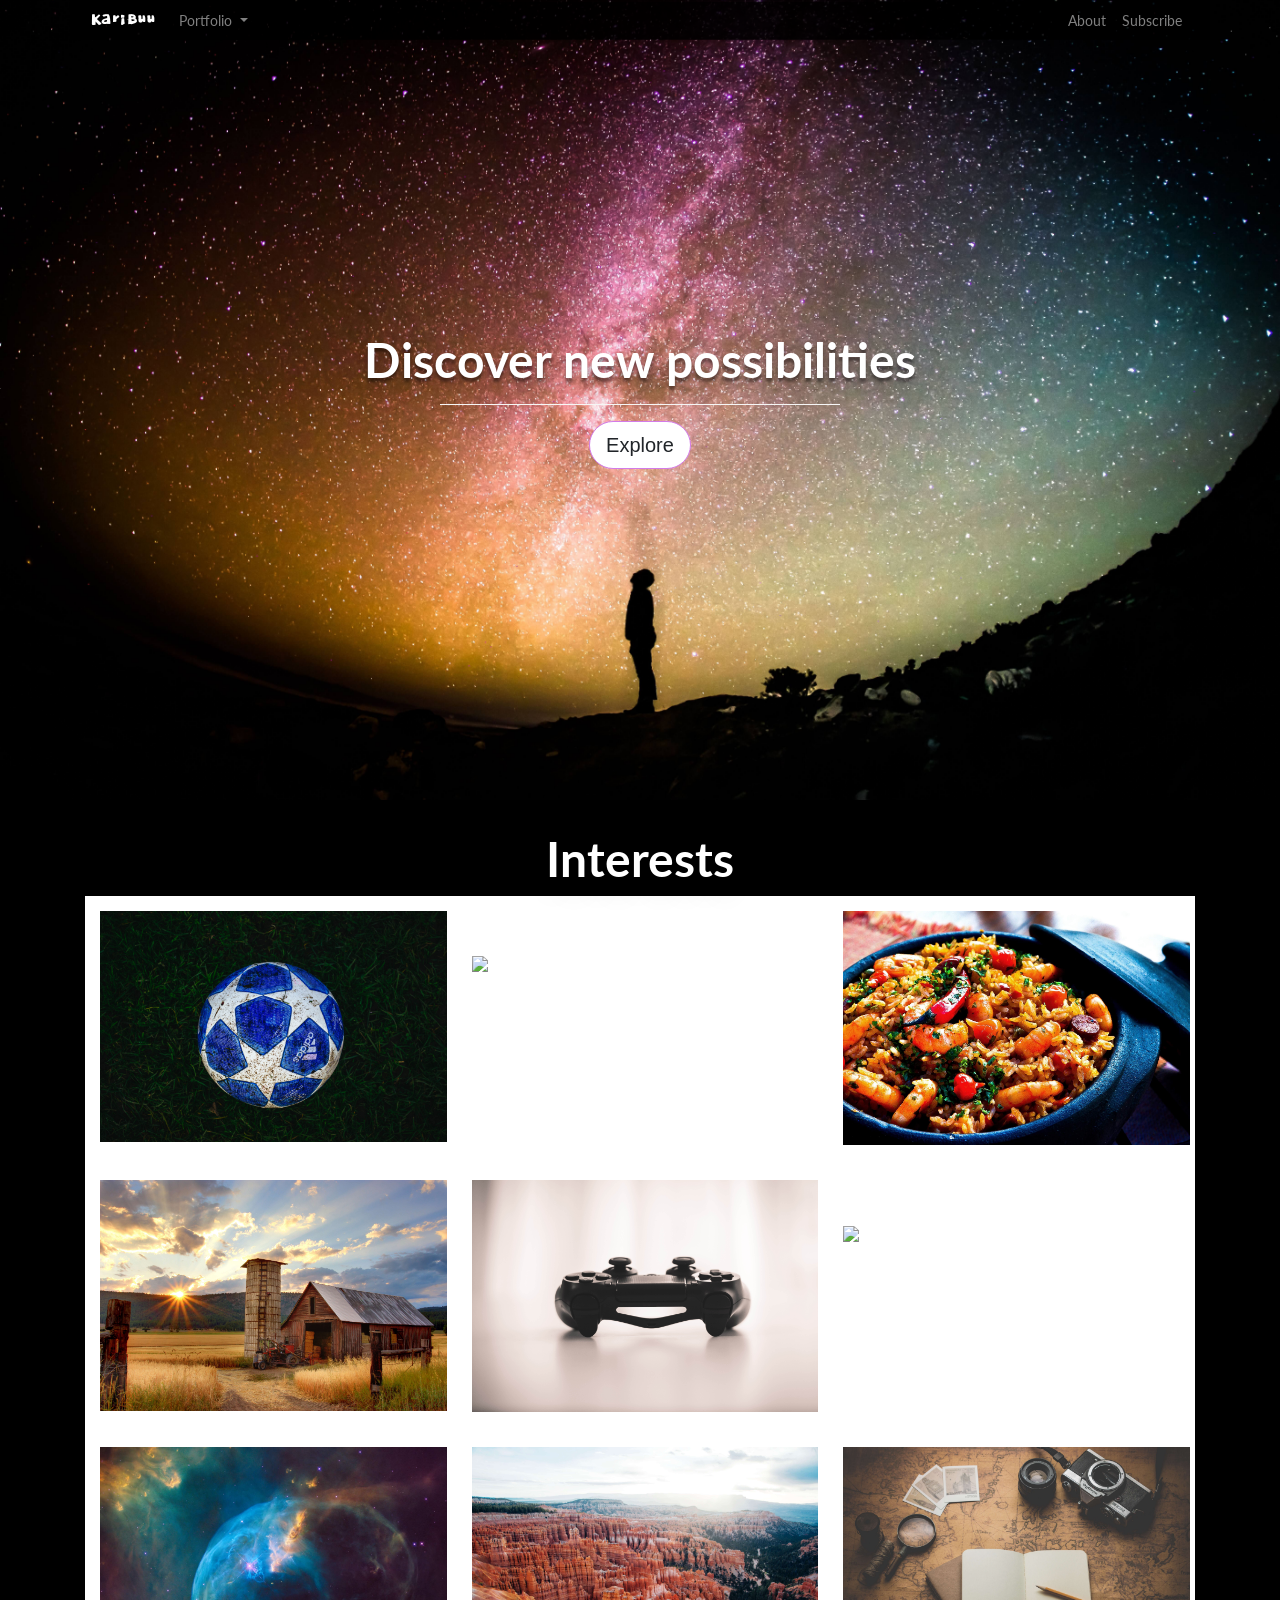
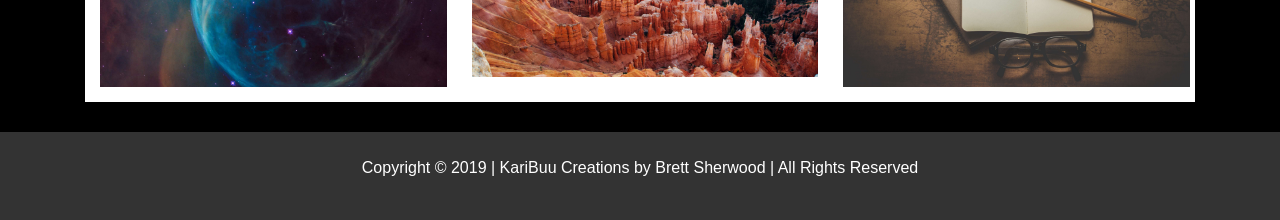
==== index.html @ d8464148 "Updated portfolio" ====
<!DOCTYPE html>
<html lang="en">
  <head>
    <title>Start Up</title>
    <link
      rel="stylesheet"
      href="https://stackpath.bootstrapcdn.com/bootstrap/4.3.1/css/bootstrap.min.css"
      integrity="sha384-ggOyR0iXCbMQv3Xipma34MD+dH/1fQ784/j6cY/iJTQUOhcWr7x9JvoRxT2MZw1T"
      crossorigin="anonymous"
    />
    <link rel="stylesheet" href="style.css" />

    <link
      href="https://fonts.googleapis.com/css?family=Dokdo|Lato:400,700"
      rel="stylesheet"
    />
  </head>
  <body>
    <header>
      <nav class="container navbar navbar-dark navbar-expand-lg fixed-top">
        <a class="navbar-brand" id="logo" href="#">KariBuu</a>

        <button
          class="navbar-toggler"
          type="button"
          data-toggle="collapse"
          data-target="#navbarSupportedContent"
        >
          <span class="navbar-toggler-icon"></span>
        </button>
        <div class="collapse navbar-collapse" id="navbarSupportedContent">
          <ul class="navbar-nav mr-auto">
            <li class="nav-item dropdown">
              <a
                class="nav-link dropdown-toggle"
                href="#"
                id="navbarDropdown"
                role="button"
                data-toggle="dropdown"
                aria-haspopup="true"
                aria-expanded="false"
              >
                Portfolio
              </a>
              <div class="dropdown-menu" aria-labelledby="navbarDropdown">
                <a class="dropdown-item" href="https://bsherwood9.github.io/colorGame/">The Great RGB Color Game</a>
                <a class="dropdown-item" href="https://bsherwood9.github.io/gradientproject.github.io/">Gradient Background Generator</a>
              </div>
            </li>
          </ul>
          <ul class="navbar-nav ml-auto">
            <li class="nav-item">
              <a class="nav-link" href="#about">About</a>
            </li>
            <li class="nav-item">
              <a class="nav-link" href="#signup">Subscribe</a>
            </li>
          </ul>
        </div>
      </nav>

      <section class="flex-container">
        <div>
          <h1>Discover new possibilities</h1>
          <hr />
        </div>

        <!-- Begin Mailchimp Signup Form -->
        <link
          href="//cdn-images.mailchimp.com/embedcode/slim-10_7.css"
          rel="stylesheet"
          type="text/css"
        />
        <style type="text/css">
          #mc_embed_signup {
            clear: left;
            font: 14px Helvetica, Arial, sans-serif;
          }
          /* Add your own Mailchimp form style overrides in your site stylesheet or in this style block.
            We recommend moving this block and the preceding CSS link to the HEAD of your HTML file. */
        </style>
        <div id="mc_embed_signup">
          <form
            action="https://gmail.us20.list-manage.com/subscribe/post?u=f4e0e3865872d8366d876d1ed&amp;id=74107aacc6"
            method="post"
            id="mc-embedded-subscribe-form"
            name="mc-embedded-subscribe-form"
            class="validate"
            target="_blank"
            novalidate
          >
            <div id="mc_embed_signup_scroll">
              <!-- real people should not fill this in and expect good things - do not remove this or risk form bot signups-->
              <div
                style="position: absolute; left: -5000px;"
                aria-hidden="true"
              >
                <input
                  type="text"
                  name="b_f4e0e3865872d8366d876d1ed_74107aacc6"
                  tabindex="-1"
                  value=""
                />
              </div>
              <div class="clear">
                <input
                  type="submit"
                  id="button"
                  class="btn btn-light btn-lg"
                  value="Explore"
                  name="subscribe"
                  id="mc-embedded-subscribe"
                  class="button"
                />
              </div>
            </div>
          </form>
        </div>

        <!--End mc_embed_signup-->
      </section>
    </header>
    <div class="grad"></div>
    <div class="main">
      <!-- About section -->
      <!-- <div class="about-section">
        <img
          class="img-fluid img-hover"
          id="nightEarth"
          src="space.jpeg"
          alt="Earth at Night"
        />
      </div> -->
      <Section class="container">
          <h1>Interests</h1>
          <div class="zone blue grid-wrapper">
              <div class="box zone"><img src="./photos/soccer.jpg"></div>
              <div class="box zone"><img src="./photos/books.jpg"></div>
              <div class="box zone"><img src="./photos/food.jpg"></div>
              <div class="box zone"><img src="./photos/farm.jpg"></div>
              <div class="box zone"><img src="./photos/controller.jpg"></div>
              <div class="box zone"><img src="./photos/codingPic.jpg"></div>
              <div class="box zone"><img src="./photos/space.jpeg"></div>
              <div class="box zone"><img src="./photos/camping2.jpg"></div>
              <div class="box zone"><img src="./photos/travel.jpg"></div>
              
            </div>
        </Section>
    </div>
    <!-- footer -->
    <!-- Footer -->
    <footer id="main-footer" class="foot">
            <div class="container">
              <p class="text-center">
                Copyright &copy; 2019 | KariBuu Creations by Brett Sherwood | All Rights Reserved
              </p>
            </div>
          </footer>
    <script
      src="https://code.jquery.com/jquery-3.3.1.slim.min.js"
      integrity="sha384-q8i/X+965DzO0rT7abK41JStQIAqVgRVzpbzo5smXKp4YfRvH+8abtTE1Pi6jizo"
      crossorigin="anonymous"
    ></script>
    <script
      src="https://cdnjs.cloudflare.com/ajax/libs/popper.js/1.14.7/umd/popper.min.js"
      integrity="sha384-UO2eT0CpHqdSJQ6hJty5KVphtPhzWj9WO1clHTMGa3JDZwrnQq4sF86dIHNDz0W1"
      crossorigin="anonymous"
    ></script>
    <script
      src="https://stackpath.bootstrapcdn.com/bootstrap/4.3.1/js/bootstrap.min.js"
      integrity="sha384-JjSmVgyd0p3pXB1rRibZUAYoIIy6OrQ6VrjIEaFf/nJGzIxFDsf4x0xIM+B07jRM"
      crossorigin="anonymous"
    ></script>
  </body>
</html>
---- style.css ----
body, html {
    width: 100%;
    height: 100%;
    
}

header {
    margin: 0;
    height: auto;
    background-image: url("./photos/galaxy.jpg");
    position: relative;
    background-size: cover;
    background-repeat: no-repeat;
    background-position: center;
}
h1 {
    color: white;
    font-family: 'Lato';
    font-weight: 700;
    font-size: 3em;
    text-align: center;
    text-shadow: 0px 4px 3px rgba(0, 0, 0, 0.4),
                    0px 8px 13px rgba(0, 0, 0, 0.1),
                    0px 18px 23px rgba(0, 0, 0, 0.1);
    /* background: -webkit-linear-gradient(rgba(255, 255, 255, 0.9), rgba(255, 255, 255, 0));
    -webkit-text-fill-color: transparent;
    -webkit-background-clip: text; */
 } 
 .text-center {
    text-align: center;
  }
.navbar{
    background:  rgba(0, 0, 0, 0.6);
    height: 40px;
    font-size: 14px;
    font-family: 'lato';
    display: flex;
    padding: 0 20px;
}
.dropdown-menu{
    background:  rgba(0, 0, 0, 0.6);
}
.dropdown-item:hover{
    background: rgba(255, 255, 255, 0.15);
    color: white
}
.dropdown-item{
    color: rgba(255,255,255,.5);
    font-size: 14px;
}
#navbarSupportedContent{
    background: rgba(0, 0, 0, 0.6);
}
.nav-link:hover{
    background: rgba(255, 255, 255, 0.15);
    color: white;
}
#logo{
    font-family: 'Dokdo', cursive;
    font-weight: 800;
    color: white;
}
#contact{
    padding-top: 10px;
}
.flex-container{
    height: 800px;
    display: flex;
    flex-direction: column;
    align-items: center;
    justify-content: center;
}
hr {
    width: 400px;
    border-top: 1px solid #f8f8f8;
    border-bottom: rgba(0, 0, 0, 0.2);
}

#button {
    display: flex;
    flex-direction: column;
    justify-content: flex-end;
    flex-wrap: wrap;
}
.img-hover {
    transition: all 1s;
}

.img-hover:hover{
    transform: scale(1.1);
}

.about-section {
    height: 600px;
    align-items: center;
    justify-content: center; 
    display: flex;
    padding: 70px 0;
    position: relative;
    background: white;
}
 #nightEarth {
     width: auto;
    height: 30rem;
 }
 /* .grad {
     height: 40px; 
    background: -webkit-linear-gradient(top, #000000 , #434343, #A6A6A6, #E5E5E5,#ffffff);

 } */

 .btn-light {
     border-color: #D37BE8;
     background-color: white;
 }
 .btn-light:hover {
     border-color: white;
     background-color: white;
    border-width: 5px;
    cursor: pointer;
 }
 .btn {
    border-radius: 300px;
 }

 .zone {
    cursor:pointer;
    color:#FFF;
    font-size:2em;
    transition: all 0.3s linear;
}

.zone:hover {
    -webkit-box-shadow:rgba(0,0,0,0.8) 0px 5px 15px, inset rgba(0,0,0,0.15) 0px -10px 20px;
    -moz-box-shadow:rgba(0,0,0,0.8) 0px 5px 15px, inset rgba(0,0,0,0.15) 0px -10px 20px;
    -o-box-shadow:rgba(0,0,0,0.8) 0px 5px 15px, inset rgba(0,0,0,0.15) 0px -10px 20px;
    box-shadow:rgba(0,0,0,0.8) 0px 5px 15px, inset rgba(0,0,0,0.15) 0px -10px 20px;
}

.box > img {
    width: 100%;
    max-height: 240px;
    object-fit: cover;
}

.box {
    width: 100%;
     height: 100%;
    padding: 10px;
    margin: 5px;
}

.box:hover {
    -webkit-box-shadow: rotate(-7deg);
    -moz-box-shadow:rotate(-7deg);
    -o-box-shadow:rotate(-7deg);
    transform: rotate(-7deg);
}
.grid-wrapper {
    background: white;
    display: grid;
    grid-gap: 5px;
    grid-template-columns: repeat(auto-fill, minmax(350px, 1fr))
}
.main {
    background: black;
    padding-top: 30px;
    padding-bottom: 30px;
}

.foot{
    padding: 1.5rem;
    background: #333;
    color: #fff;
}
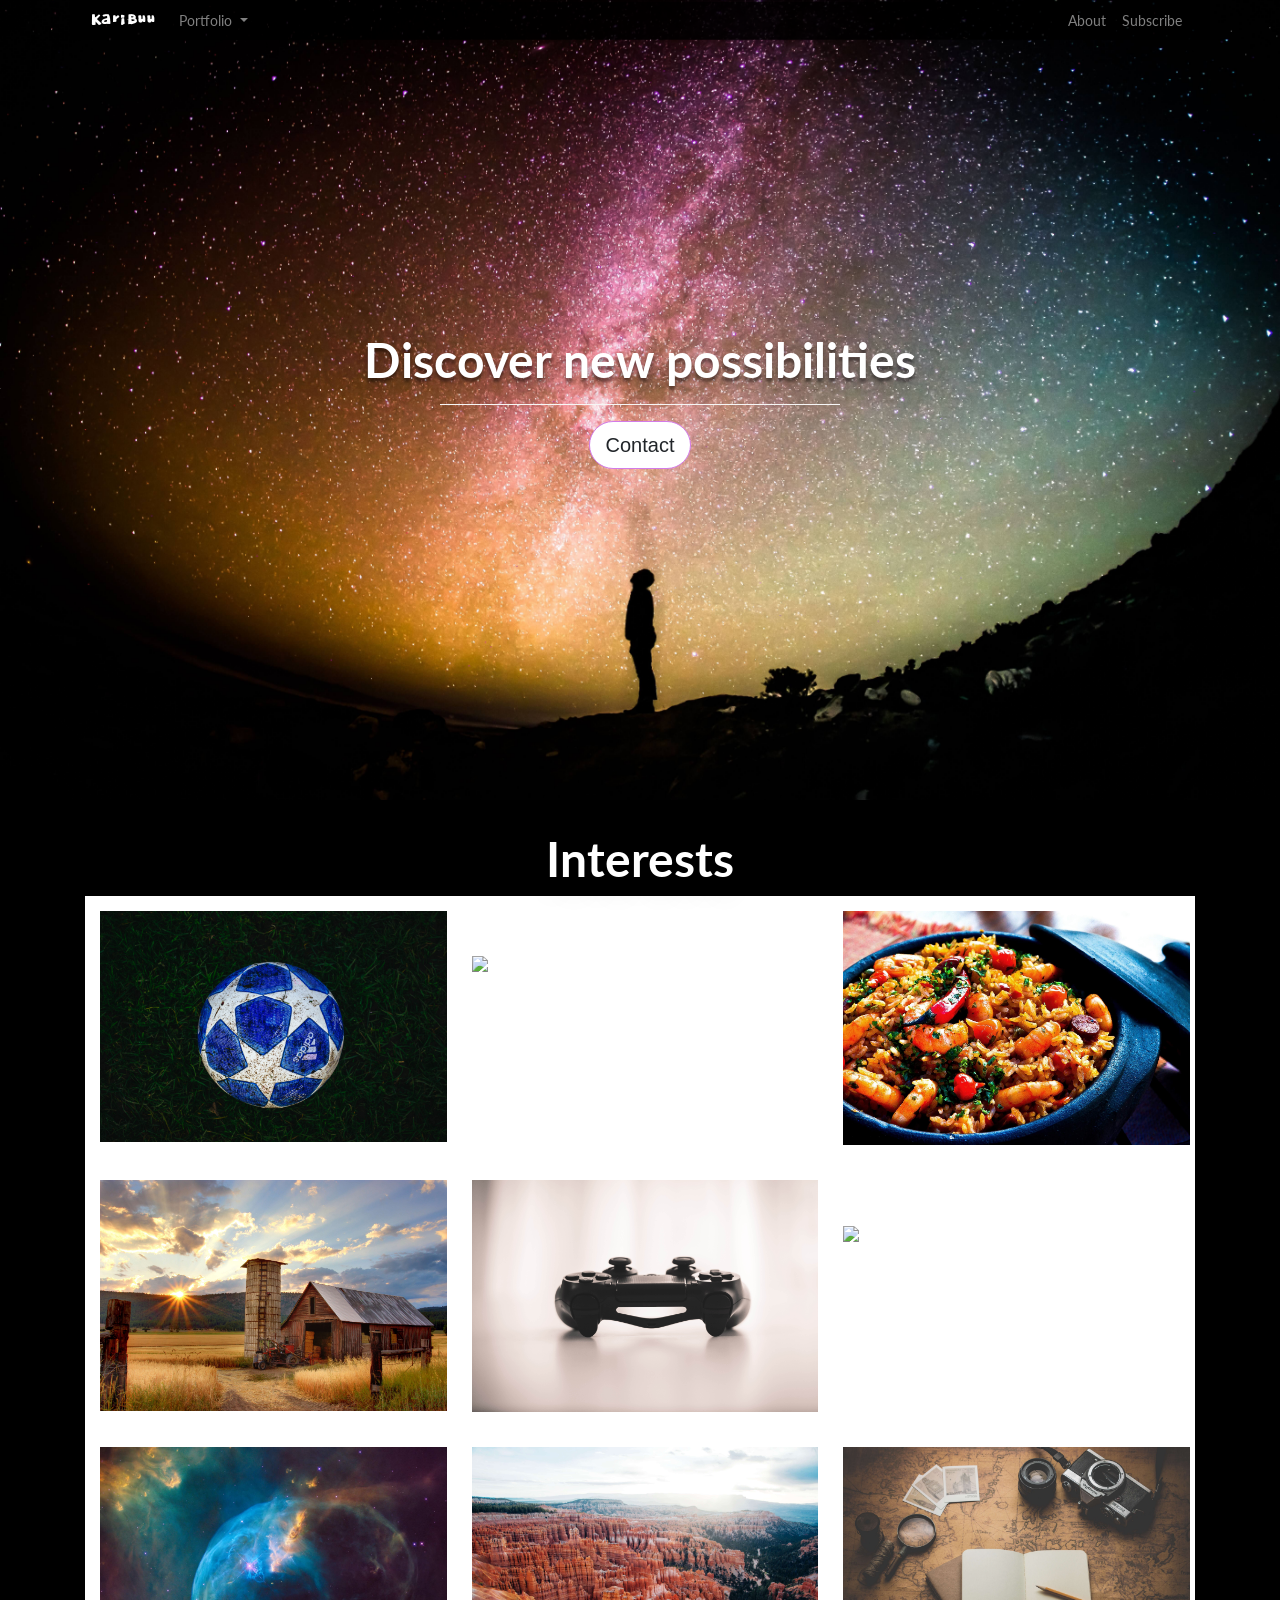
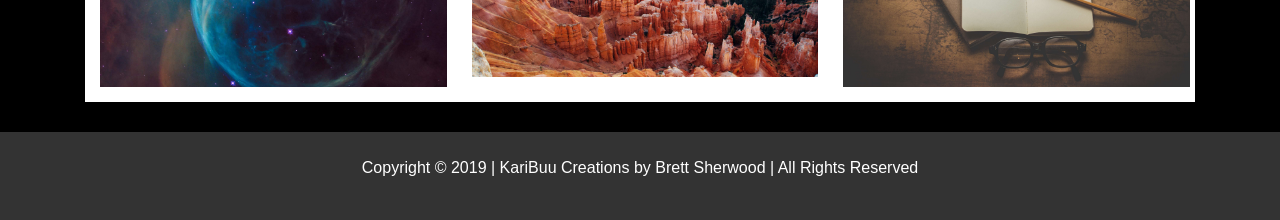
==== commit d0356a68: "Changed explore button to contact" ====
--- a/index.html
+++ b/index.html
@@ -107,7 +107,7 @@
                   type="submit"
                   id="button"
                   class="btn btn-light btn-lg"
-                  value="Explore"
+                  value="Contact"
                   name="subscribe"
                   id="mc-embedded-subscribe"
                   class="button"
--- a/style.css
+++ b/style.css
@@ -151,10 +151,10 @@
 }
 
 .box:hover {
-    -webkit-box-shadow: rotate(-7deg);
-    -moz-box-shadow:rotate(-7deg);
-    -o-box-shadow:rotate(-7deg);
-    transform: rotate(-7deg);
+    -webkit-box-shadow: rotate(-4deg);
+    -moz-box-shadow:rotate(-4deg);
+    -o-box-shadow:rotate(-4deg);
+    transform: rotate(-4deg);
 }
 .grid-wrapper {
     background: white;
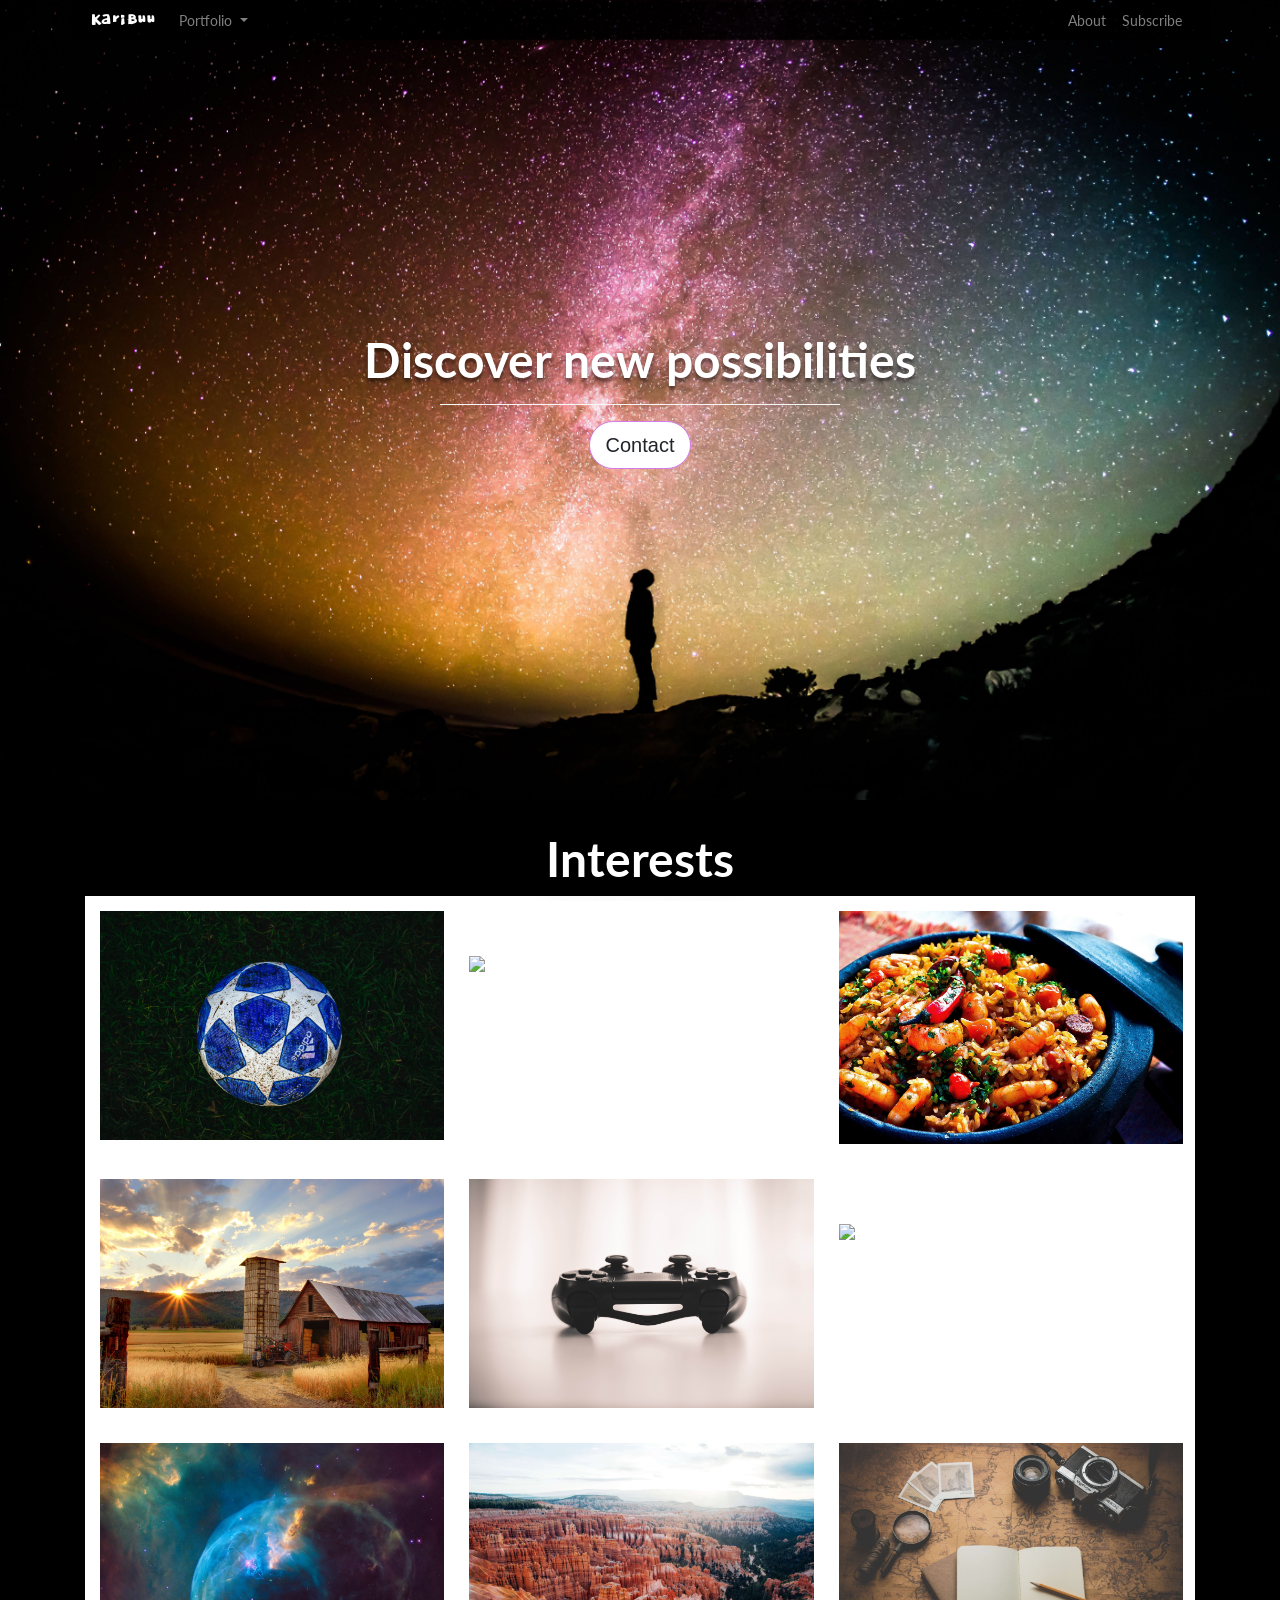
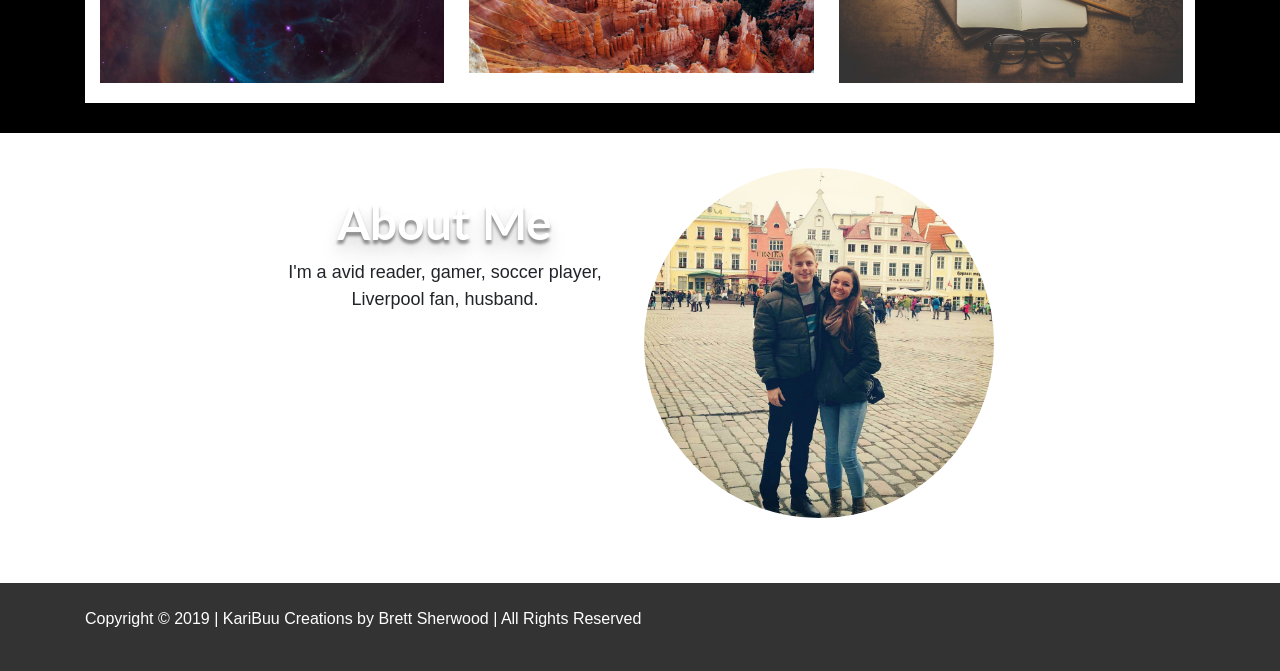
==== commit 55846591: "adding to the about section, scrolling behavior" ====
--- a/index.html
+++ b/index.html
@@ -17,6 +17,7 @@
   </head>
   <body>
     <header>
+      <!-- nav bar -->
       <nav class="container navbar navbar-dark navbar-expand-lg fixed-top">
         <a class="navbar-brand" id="logo" href="#">KariBuu</a>
 
@@ -43,14 +44,24 @@
                 Portfolio
               </a>
               <div class="dropdown-menu" aria-labelledby="navbarDropdown">
-                <a class="dropdown-item" href="https://bsherwood9.github.io/colorGame/">The Great RGB Color Game</a>
-                <a class="dropdown-item" href="https://bsherwood9.github.io/gradientproject.github.io/">Gradient Background Generator</a>
+                <a
+                  onclick="openInNewTab('https://bsherwood9.github.io/colorGame/')"
+                  class="dropdown-item"
+                  href="#"
+                  >The Great RGB Color Game</a
+                >
+                <a
+                  onclick="openInNewTab('https://bsherwood9.github.io/gradientproject.github.io/')"
+                  class="dropdown-item"
+                  href="#"
+                  >Gradient Background Generator</a
+                >
               </div>
             </li>
           </ul>
           <ul class="navbar-nav ml-auto">
             <li class="nav-item">
-              <a class="nav-link" href="#about">About</a>
+              <a class="nav-link" href="#AboutMe">About</a>
             </li>
             <li class="nav-item">
               <a class="nav-link" href="#signup">Subscribe</a>
@@ -120,42 +131,55 @@
         <!--End mc_embed_signup-->
       </section>
     </header>
-    <div class="grad"></div>
     <div class="main">
-      <!-- About section -->
-      <!-- <div class="about-section">
-        <img
-          class="img-fluid img-hover"
-          id="nightEarth"
-          src="space.jpeg"
-          alt="Earth at Night"
-        />
+  
+      <Section class="container">
+        <h1>Interests</h1>
+        <div class="zone blue grid-wrapper">
+          <div class="box zone rando"><img src="./photos/soccer.jpg" /></div>
+          <div class="box zone rando"><img src="./photos/books.jpg" /></div>
+          <div class="box zone rando"><img src="./photos/food.jpg" /></div>
+          <div class="box zone rando"><img src="./photos/farm.jpg" /></div>
+          <div class="box zone rando">
+            <img src="./photos/controller.jpg" />
+          </div>
+          <div class="box zone rando"><img src="./photos/codingPic.jpg" /></div>
+          <div class="box zone rando"><img src="./photos/space.jpeg" /></div>
+          <div class="box zone rando"><img src="./photos/camping2.jpg" /></div>
+          <div class="box zone rando"><img src="./photos/travel.jpg" /></div>
+        </div>
+      </Section>
+    </div>
+
+    <!-- <div id="gradient">
       </div> -->
-      <Section class="container">
-          <h1>Interests</h1>
-          <div class="zone blue grid-wrapper">
-              <div class="box zone"><img src="./photos/soccer.jpg"></div>
-              <div class="box zone"><img src="./photos/books.jpg"></div>
-              <div class="box zone"><img src="./photos/food.jpg"></div>
-              <div class="box zone"><img src="./photos/farm.jpg"></div>
-              <div class="box zone"><img src="./photos/controller.jpg"></div>
-              <div class="box zone"><img src="./photos/codingPic.jpg"></div>
-              <div class="box zone"><img src="./photos/space.jpeg"></div>
-              <div class="box zone"><img src="./photos/camping2.jpg"></div>
-              <div class="box zone"><img src="./photos/travel.jpg"></div>
-              
-            </div>
-        </Section>
-    </div>
-    <!-- footer -->
+    <!-- about me -->
+    <section class="flex-container stars"> 
+  
+    <div class="me-container">
+      <div id="AboutMe">
+        <div>
+          <h1>About Me</h1>
+          <p id="blurb">
+            I'm a avid reader, gamer, soccer player, Liverpool fan, husband.
+          </p>
+        </div>
+      </div>
+      <div>
+        <img id="traveler" src="./photos/travel.jpg_" alt="Traveling!" />
+      </div>
+      </div>
+    </section>
+
     <!-- Footer -->
     <footer id="main-footer" class="foot">
-            <div class="container">
-              <p class="text-center">
-                Copyright &copy; 2019 | KariBuu Creations by Brett Sherwood | All Rights Reserved
-              </p>
-            </div>
-          </footer>
+      <div class="container">
+        <p class="center">
+          Copyright &copy; 2019 | KariBuu Creations by Brett Sherwood | All
+          Rights Reserved
+        </p>
+      </div>
+    </footer>
     <script
       src="https://code.jquery.com/jquery-3.3.1.slim.min.js"
       integrity="sha384-q8i/X+965DzO0rT7abK41JStQIAqVgRVzpbzo5smXKp4YfRvH+8abtTE1Pi6jizo"
@@ -171,5 +195,6 @@
       integrity="sha384-JjSmVgyd0p3pXB1rRibZUAYoIIy6OrQ6VrjIEaFf/nJGzIxFDsf4x0xIM+B07jRM"
       crossorigin="anonymous"
     ></script>
+    <script type="text/javascript" src="index.js"></script>
   </body>
 </html>
--- a/style.css
+++ b/style.css
@@ -1,7 +1,7 @@
 body, html {
     width: 100%;
     height: 100%;
-    
+    scroll-behavior: smooth
 }
 
 header {
@@ -26,7 +26,7 @@
     -webkit-text-fill-color: transparent;
     -webkit-background-clip: text; */
  } 
- .text-center {
+ center {
     text-align: center;
   }
 .navbar{
@@ -103,9 +103,10 @@
      width: auto;
     height: 30rem;
  }
- /* .grad {
-     height: 40px; 
-    background: -webkit-linear-gradient(top, #000000 , #434343, #A6A6A6, #E5E5E5,#ffffff);
+ /* #gradient {
+     height: 50px; 
+    background: -webkit-linear-gradient(top,rgba(0,0,0),rgba(255,255,255,1));
+    z-index: 350;
 
  } */
 
@@ -148,19 +149,21 @@
      height: 100%;
     padding: 10px;
     margin: 5px;
-}
-
-.box:hover {
+    background-color: white;
+}
+
+/* .box:hover {
     -webkit-box-shadow: rotate(-4deg);
     -moz-box-shadow:rotate(-4deg);
     -o-box-shadow:rotate(-4deg);
     transform: rotate(-4deg);
-}
+} */
 .grid-wrapper {
     background: white;
     display: grid;
     grid-gap: 5px;
-    grid-template-columns: repeat(auto-fill, minmax(350px, 1fr))
+    grid-template-columns: repeat(auto-fill, minmax(350px, 1fr));
+    padding: 0 7px 5px 0;
 }
 .main {
     background: black;
@@ -172,4 +175,79 @@
     padding: 1.5rem;
     background: #333;
     color: #fff;
+}
+.rando:hover{
+    z-index: 0;
+}
+/* //Transforms */
+/* Random behavior for boxes */
+.rando1:hover {
+    -webkit-box-shadow: rotate(4deg);
+    -moz-box-shadow:rotate(4deg);
+    -o-box-shadow:rotate(4deg);
+    transform: rotate(4deg);
+}
+
+.rando2:hover {
+    -webkit-box-shadow: rotate(-6deg);
+    -moz-box-shadow:rotate(-6deg);
+    -o-box-shadow:rotate(-6deg);
+    transform: rotate(-6deg);
+}
+
+.rando3:hover {
+    -webkit-box-shadow: rotate(8deg);
+    -moz-box-shadow:rotate(8deg);
+    -o-box-shadow:rotate(8deg);
+    transform: rotate(8deg);
+}
+
+.rando4:hover {
+    -webkit-box-shadow: rotate(-10deg);
+    -moz-box-shadow:rotate(-10deg);
+    -o-box-shadow:rotate(-10deg);
+    transform: rotate(-10deg);
+}
+
+.me-container{
+    height: 30em;
+    width: 70%;
+    text-align: center;
+    display:flex;
+    justify-content: center;
+    align-items: center;
+}
+#traveler{
+    height: 350px;
+    width: auto;
+    border-radius: 50%;
+    padding: 0 20px 0 20px;
+}
+.column {
+    display: flex;
+    align-content: flex-start;
+}
+#blurb {
+    float: left;
+    font-size: 18px;
+}
+#AboutMe {
+    height: 300px;
+    width: 40%;
+    display: flex;
+    justify-content: flex-start;
+    flex-wrap: wrap;
+    align-content: flex-start;
+    flex-direction: column;
+}
+
+.stars {
+    height: auto;
+    background-image: url(./photos/stars.jpg);
+    background:linear-gradient(top,rgba(0,0,0,1),0%,rgba(255,255,255,1),90%);
+    margin-top: -30px;
+    position: relative;
+    background-size: cover;
+    background-repeat: no-repeat;
+    background-position: bottom;
 }
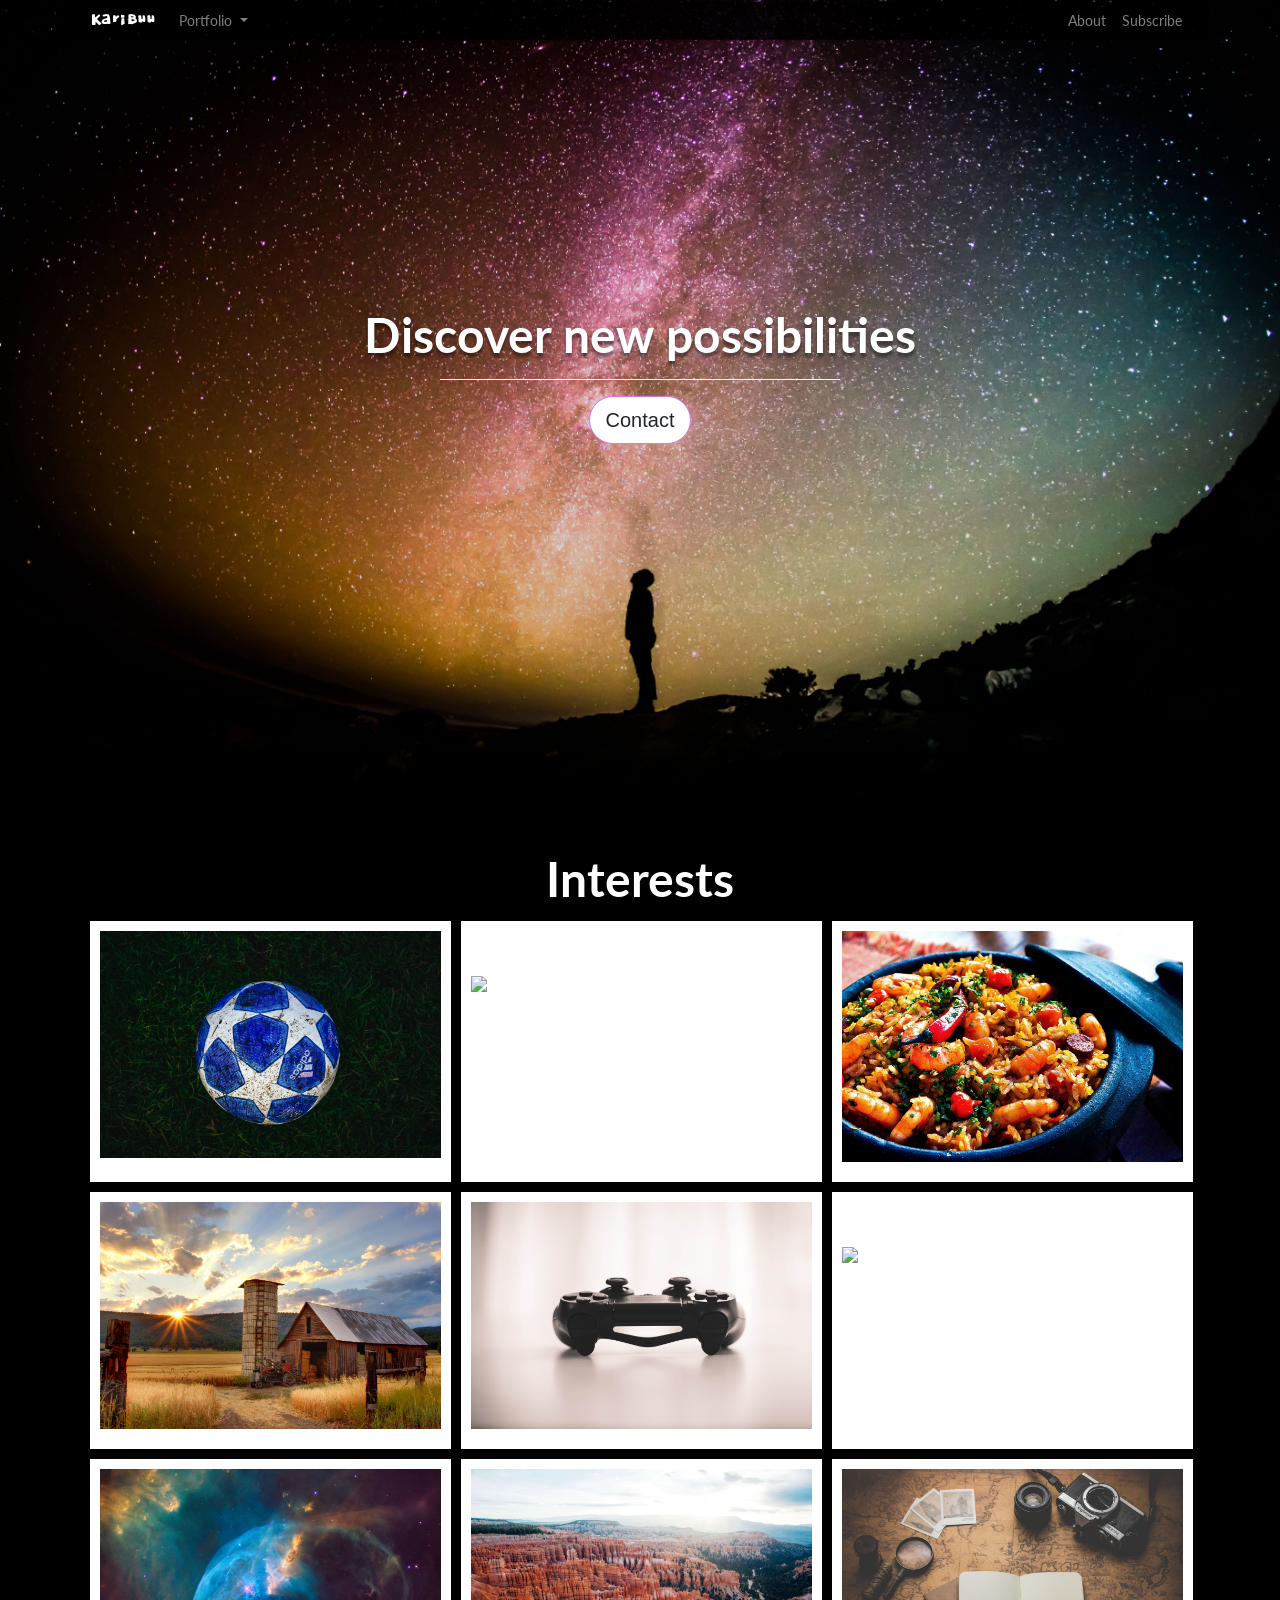
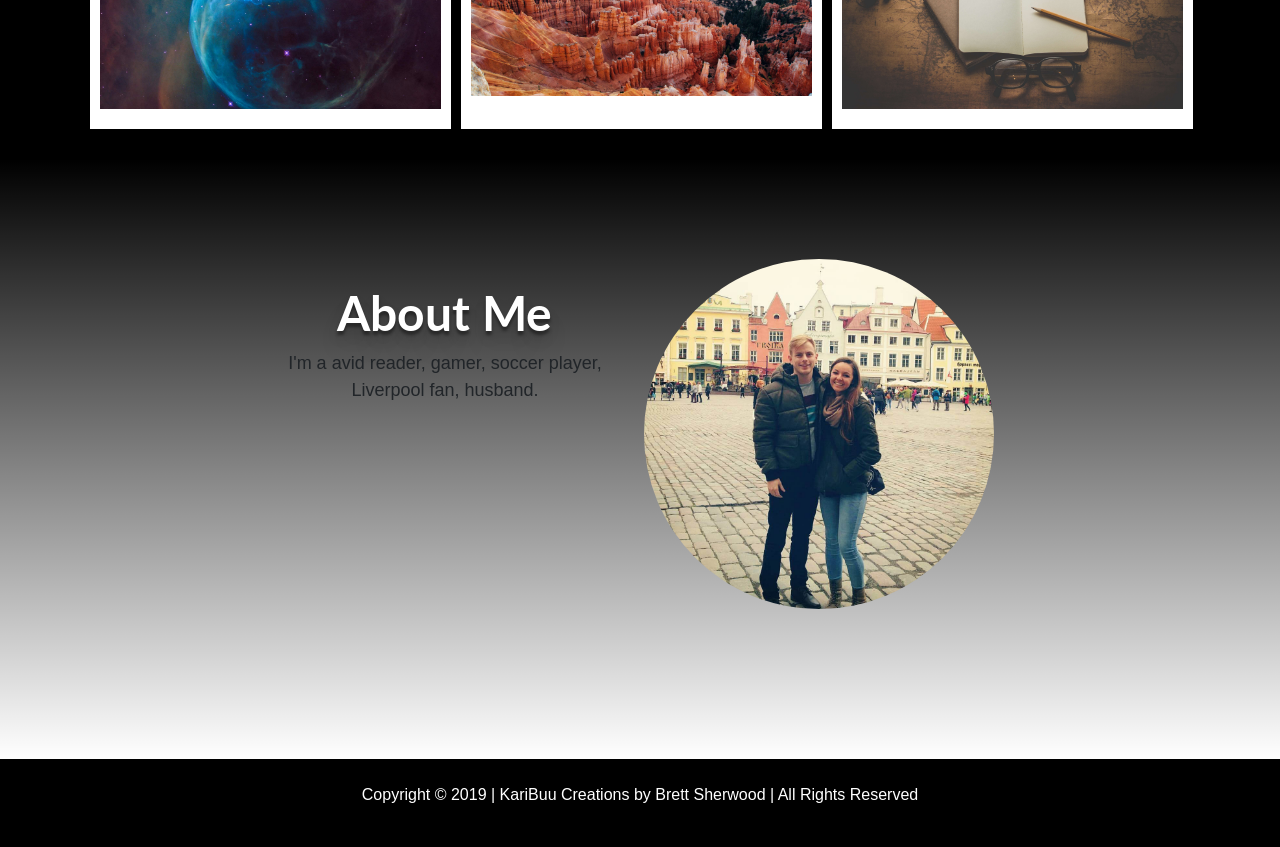
==== commit 8a28f707: "style changes" ====
--- a/index.html
+++ b/index.html
@@ -154,7 +154,7 @@
     <!-- <div id="gradient">
       </div> -->
     <!-- about me -->
-    <section class="flex-container stars"> 
+    <section class="flex-container grad stars"> 
   
     <div class="me-container">
       <div id="AboutMe">
--- a/style.css
+++ b/style.css
@@ -26,7 +26,7 @@
     -webkit-text-fill-color: transparent;
     -webkit-background-clip: text; */
  } 
- center {
+ .center {
     text-align: center;
   }
 .navbar{
@@ -66,9 +66,11 @@
 .flex-container{
     height: 800px;
     display: flex;
+    padding-bottom: 50px;
     flex-direction: column;
     align-items: center;
     justify-content: center;
+    background: linear-gradient(to bottom, rgba(0, 0, 0, 0) 10%, rgba(0,0,0, .2) 90%, rgb(0, 0, 0) 100%) repeat scroll 0 0;
 }
 hr {
     width: 400px;
@@ -159,21 +161,22 @@
     transform: rotate(-4deg);
 } */
 .grid-wrapper {
-    background: white;
     display: grid;
-    grid-gap: 5px;
-    grid-template-columns: repeat(auto-fill, minmax(350px, 1fr));
+    grid-gap: 10px;
+    grid-template-columns: repeat(auto-fill, minmax(300px, 1fr));
     padding: 0 7px 5px 0;
 }
 .main {
     background: black;
-    padding-top: 30px;
+    padding-top: 50px;
     padding-bottom: 30px;
+    
 }
 
 .foot{
+ border: top solid 5px;
     padding: 1.5rem;
-    background: #333;
+    background: black;
     color: #fff;
 }
 .rando:hover{
@@ -242,12 +245,11 @@
 }
 
 .stars {
-    height: auto;
-    background-image: url(./photos/stars.jpg);
-    background:linear-gradient(top,rgba(0,0,0,1),0%,rgba(255,255,255,1),90%);
-    margin-top: -30px;
+    height:600px;
+    background-image:linear-gradient(to bottom, rgba(0, 0, 0, 1), rgba(255, 255, 255, 0)), url(./photos/stars.jpg);
+    margin-top: 0;
     position: relative;
     background-size: cover;
     background-repeat: no-repeat;
     background-position: bottom;
-}+}
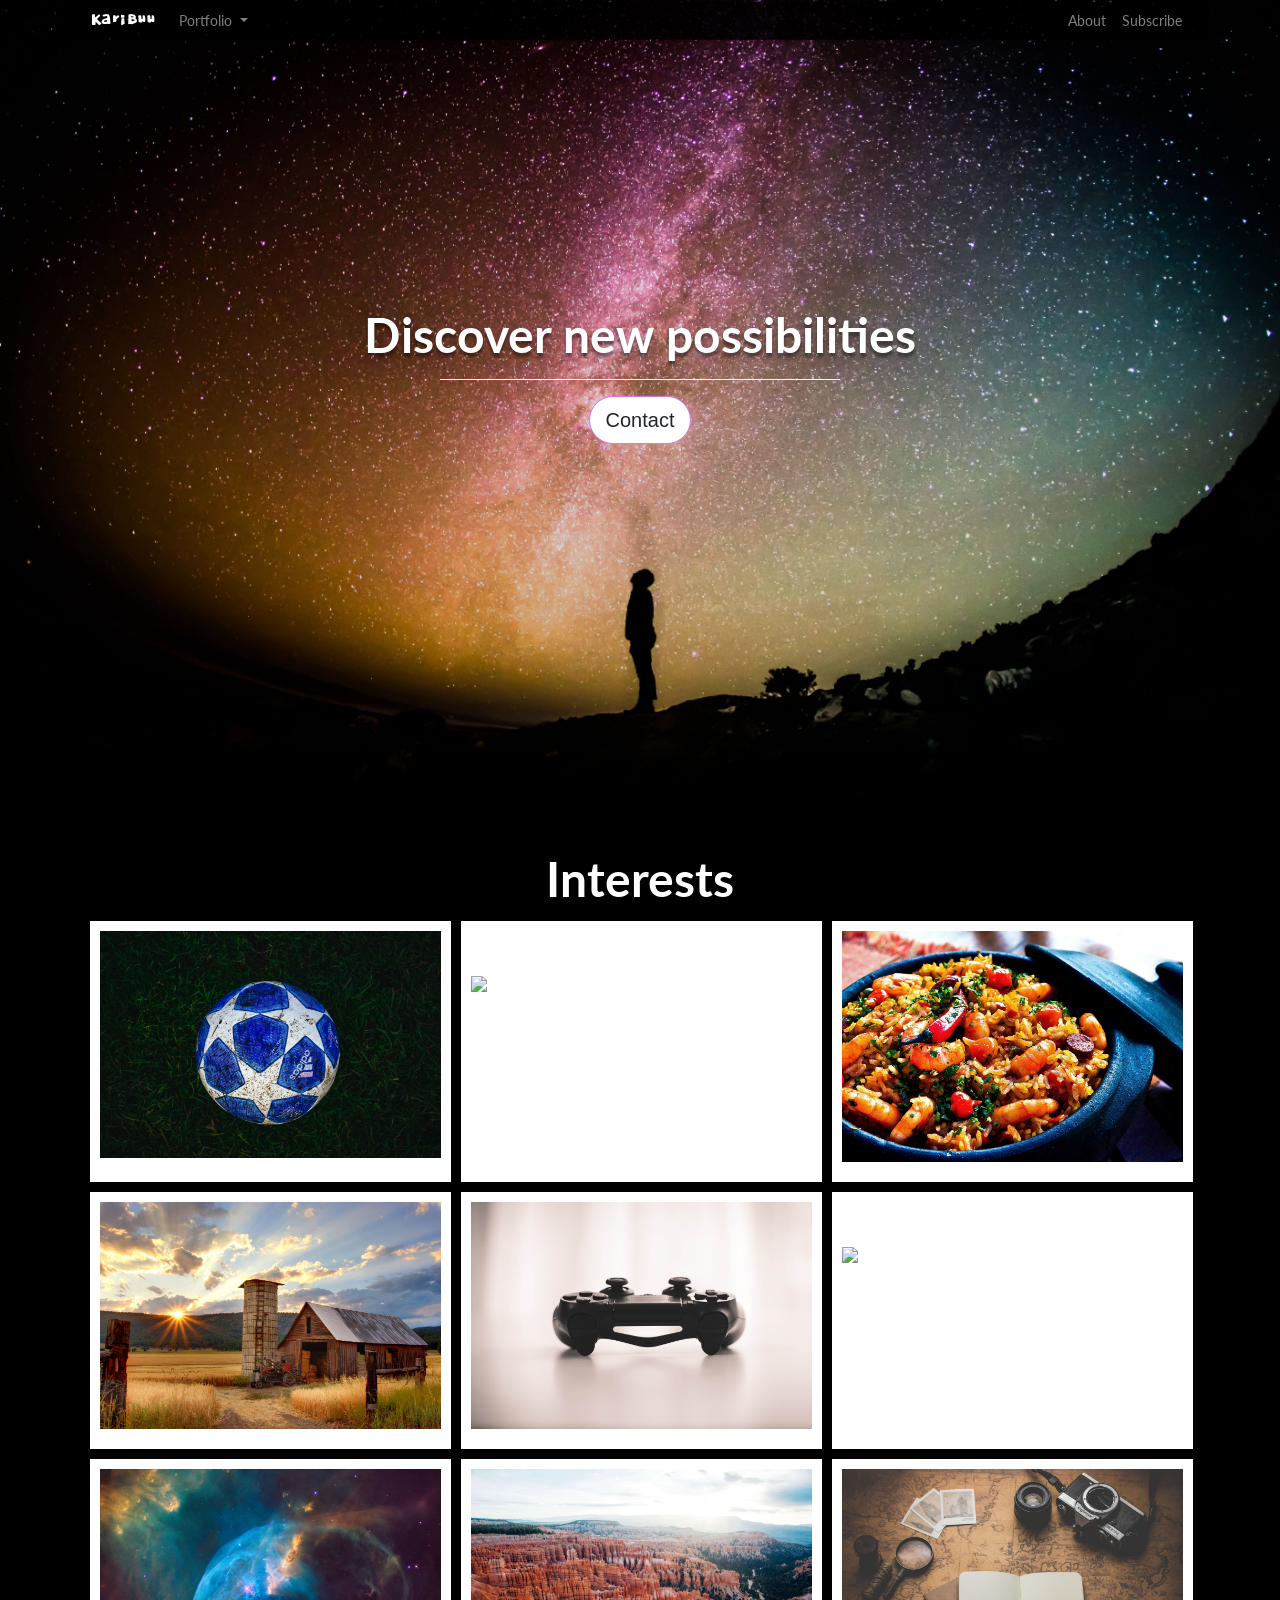
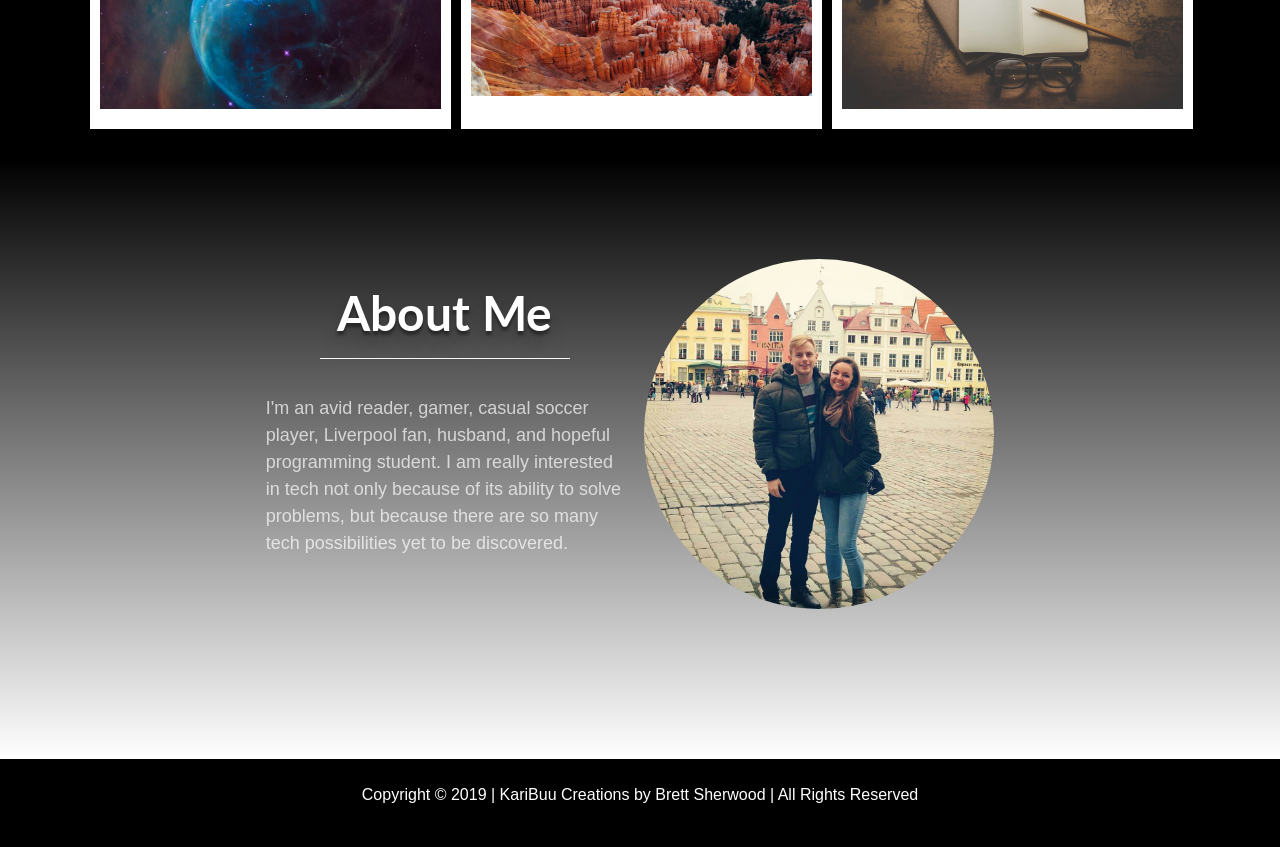
==== commit d281c44d: "Added some font changes, line breaks on about me" ====
--- a/index.html
+++ b/index.html
@@ -17,7 +17,7 @@
   </head>
   <body>
     <header>
-      <!-- nav bar -->
+      <!-- nav bar bootstrap-->
       <nav class="container navbar navbar-dark navbar-expand-lg fixed-top">
         <a class="navbar-brand" id="logo" href="#">KariBuu</a>
 
@@ -70,6 +70,7 @@
         </div>
       </nav>
 
+      <!-- landing page banner -->
       <section class="flex-container">
         <div>
           <h1>Discover new possibilities</h1>
@@ -131,6 +132,8 @@
         <!--End mc_embed_signup-->
       </section>
     </header>
+
+    <!-- Main -->
     <div class="main">
   
       <Section class="container">
@@ -160,8 +163,9 @@
       <div id="AboutMe">
         <div>
           <h1>About Me</h1>
+          <hr class='line'>
           <p id="blurb">
-            I'm a avid reader, gamer, soccer player, Liverpool fan, husband.
+            I'm an avid reader, gamer, casual soccer player, Liverpool fan, husband, and hopeful programming student. I am really interested in tech not only because of its ability to solve problems, but because there are so many tech possibilities yet to be discovered. 
           </p>
         </div>
       </div>
@@ -172,7 +176,7 @@
     </section>
 
     <!-- Footer -->
-    <footer id="main-footer" class="foot">
+    <footer class="foot">
       <div class="container">
         <p class="center">
           Copyright &copy; 2019 | KariBuu Creations by Brett Sherwood | All
@@ -180,6 +184,8 @@
         </p>
       </div>
     </footer>
+
+    <!-- Scripts -->
     <script
       src="https://code.jquery.com/jquery-3.3.1.slim.min.js"
       integrity="sha384-q8i/X+965DzO0rT7abK41JStQIAqVgRVzpbzo5smXKp4YfRvH+8abtTE1Pi6jizo"
--- a/style.css
+++ b/style.css
@@ -231,8 +231,11 @@
     align-content: flex-start;
 }
 #blurb {
+    padding-top: 20px;
     float: left;
     font-size: 18px;
+    color:rgba(255, 255, 255, 0.7);
+    text-align: left;
 }
 #AboutMe {
     height: 300px;
@@ -253,3 +256,7 @@
     background-repeat: no-repeat;
     background-position: bottom;
 }
+.line {
+    width: 250px;
+    border-top: 1px solid #f8f8f8;
+}
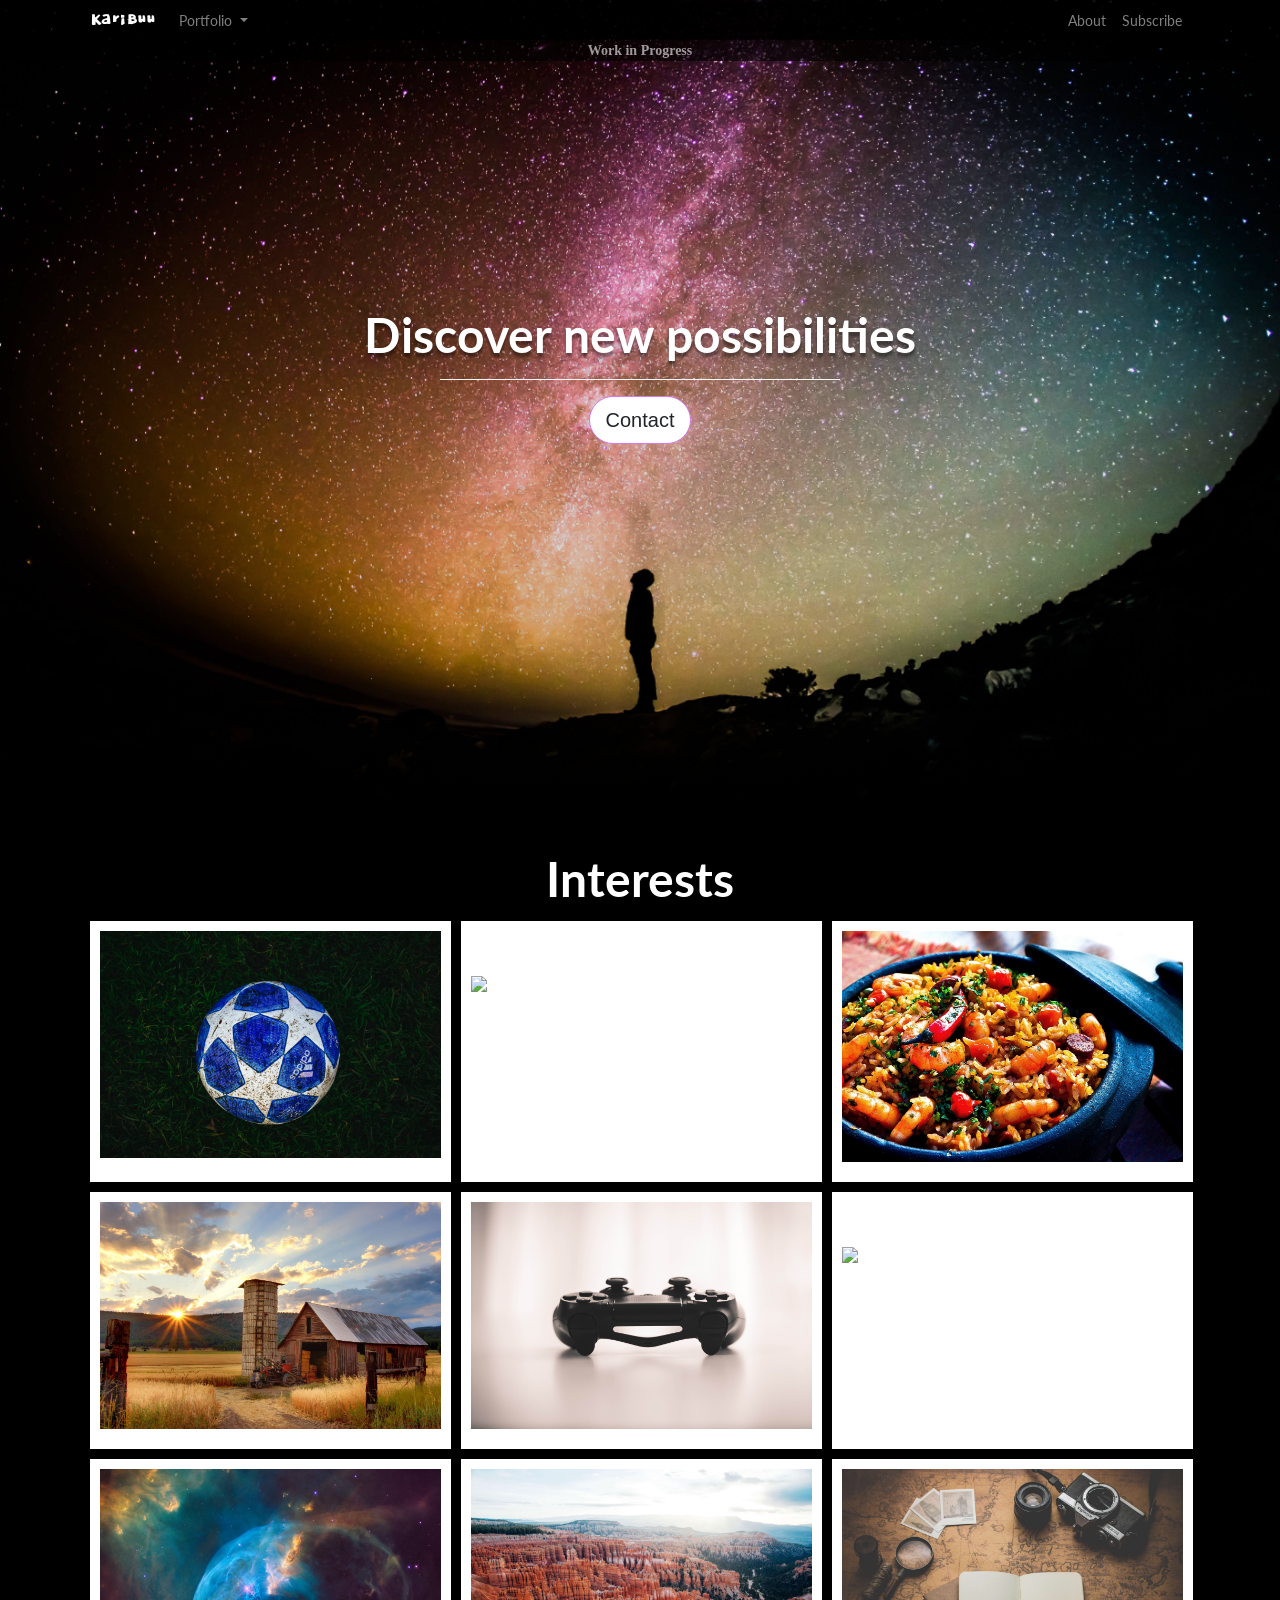
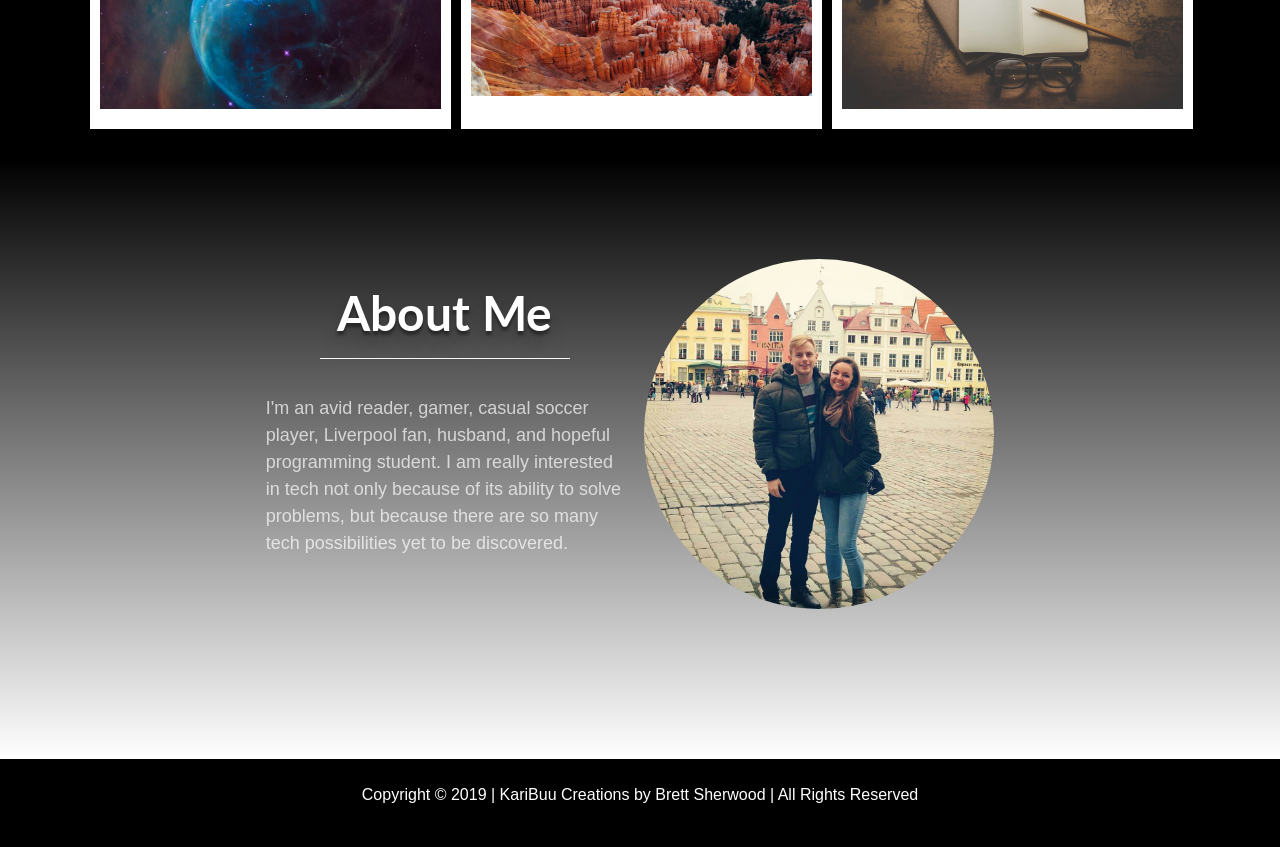
==== commit ab8d0604: "added a fixed 'work in progress' banner" ====
--- a/index.html
+++ b/index.html
@@ -69,6 +69,10 @@
           </ul>
         </div>
       </nav>
+
+      <div class="headerBanner">
+        Work in Progress
+      </div>
 
       <!-- landing page banner -->
       <section class="flex-container">
@@ -128,14 +132,12 @@
             </div>
           </form>
         </div>
-
         <!--End mc_embed_signup-->
       </section>
     </header>
 
     <!-- Main -->
     <div class="main">
-  
       <Section class="container">
         <h1>Interests</h1>
         <div class="zone blue grid-wrapper">
@@ -157,21 +159,23 @@
     <!-- <div id="gradient">
       </div> -->
     <!-- about me -->
-    <section class="flex-container grad stars"> 
-  
-    <div class="me-container">
-      <div id="AboutMe">
+    <section class="flex-container grad stars">
+      <div class="me-container">
+        <div id="AboutMe">
+          <div>
+            <h1>About Me</h1>
+            <hr class="line" />
+            <p id="blurb">
+              I'm an avid reader, gamer, casual soccer player, Liverpool fan,
+              husband, and hopeful programming student. I am really interested
+              in tech not only because of its ability to solve problems, but
+              because there are so many tech possibilities yet to be discovered.
+            </p>
+          </div>
+        </div>
         <div>
-          <h1>About Me</h1>
-          <hr class='line'>
-          <p id="blurb">
-            I'm an avid reader, gamer, casual soccer player, Liverpool fan, husband, and hopeful programming student. I am really interested in tech not only because of its ability to solve problems, but because there are so many tech possibilities yet to be discovered. 
-          </p>
-        </div>
-      </div>
-      <div>
-        <img id="traveler" src="./photos/travel.jpg_" alt="Traveling!" />
-      </div>
+          <img id="traveler" src="./photos/travel.jpg_" alt="Traveling!" />
+        </div>
       </div>
     </section>
 
--- a/style.css
+++ b/style.css
@@ -259,4 +259,18 @@
 .line {
     width: 250px;
     border-top: 1px solid #f8f8f8;
+}
+
+.headerBanner {
+    color: rgba(255, 255, 255, 0.6);
+    background-color: rgba(0, 0, 0, .6);
+    font-family: 'Lato';
+    font-weight: 600;
+    font-size: 14px;
+    margin: auto;
+    padding-top: 40px;
+    text-align: center;
+    width: 100%;
+    position: fixed;
+    z-index: 10;
 }
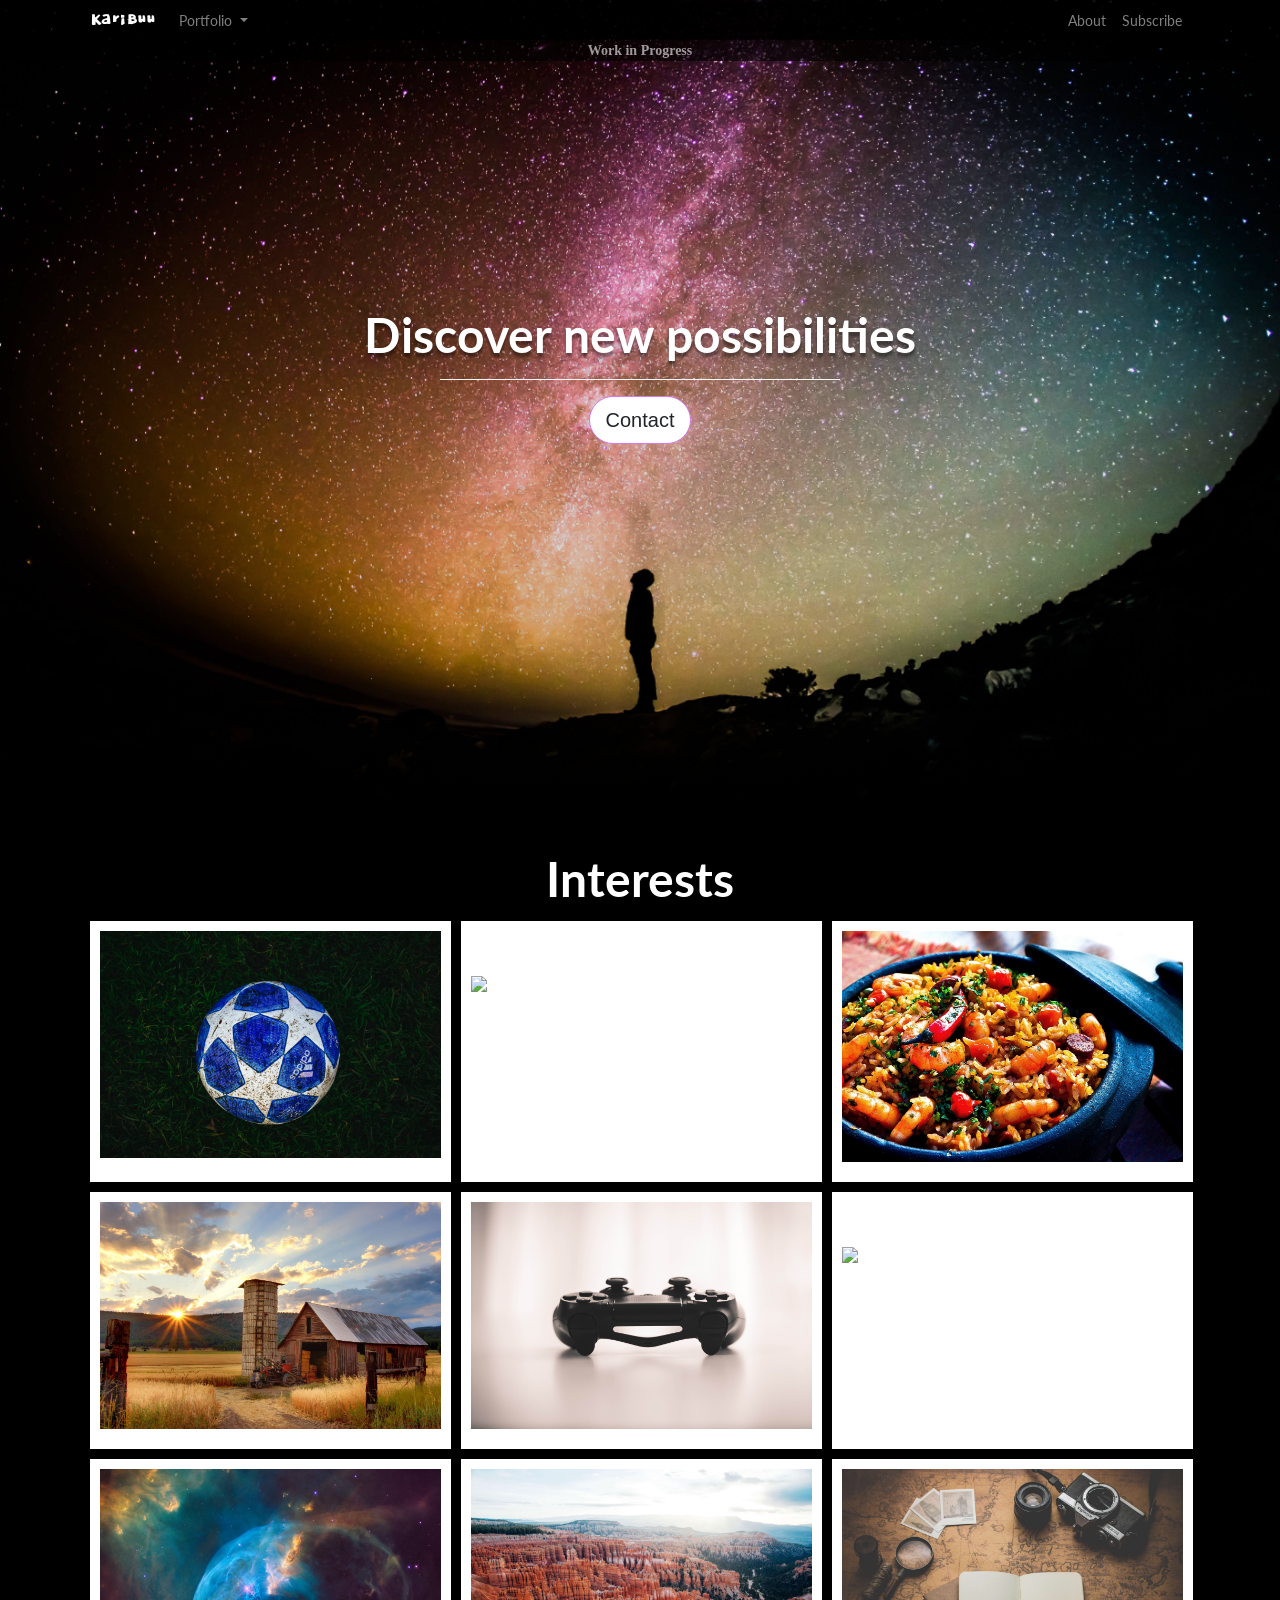
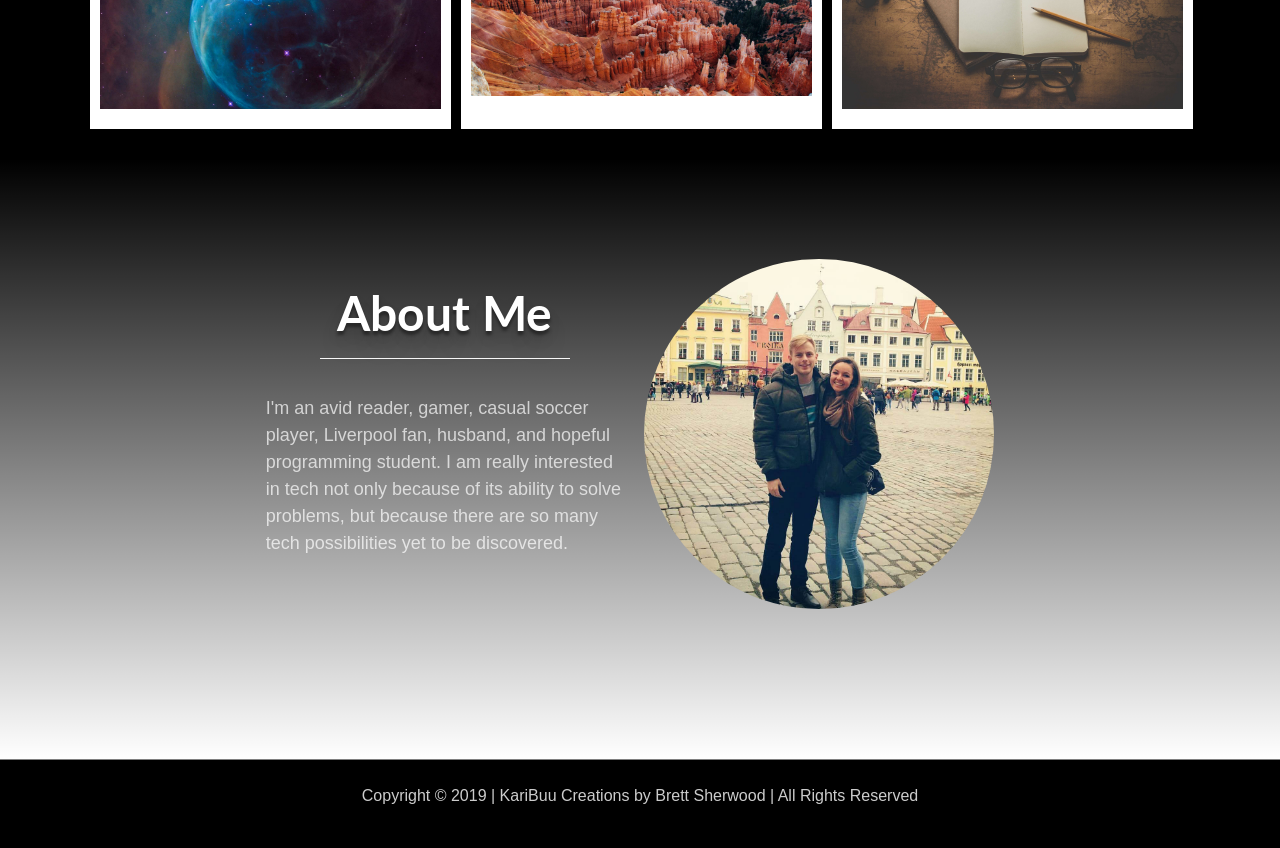
==== commit 42211ae5: "redirected Subscribe button on nav to MailChimp address" ====
--- a/index.html
+++ b/index.html
@@ -64,7 +64,7 @@
               <a class="nav-link" href="#AboutMe">About</a>
             </li>
             <li class="nav-item">
-              <a class="nav-link" href="#signup">Subscribe</a>
+              <a class="nav-link" href="https://gmail.us20.list-manage.com/subscribe/post?u=f4e0e3865872d8366d876d1ed&amp;id=74107aacc6">Subscribe</a>
             </li>
           </ul>
         </div>
--- a/style.css
+++ b/style.css
@@ -165,6 +165,7 @@
     grid-gap: 10px;
     grid-template-columns: repeat(auto-fill, minmax(300px, 1fr));
     padding: 0 7px 5px 0;
+    cursor: auto;
 }
 .main {
     background: black;
@@ -174,13 +175,14 @@
 }
 
 .foot{
- border: top solid 5px;
+    border-top: solid 1px rgba(255, 255, 255, .5);
     padding: 1.5rem;
     background: black;
-    color: #fff;
+    color: rgba(255, 255, 255, 0.8);
 }
 .rando:hover{
     z-index: 0;
+    cursor: auto;
 }
 /* //Transforms */
 /* Random behavior for boxes */
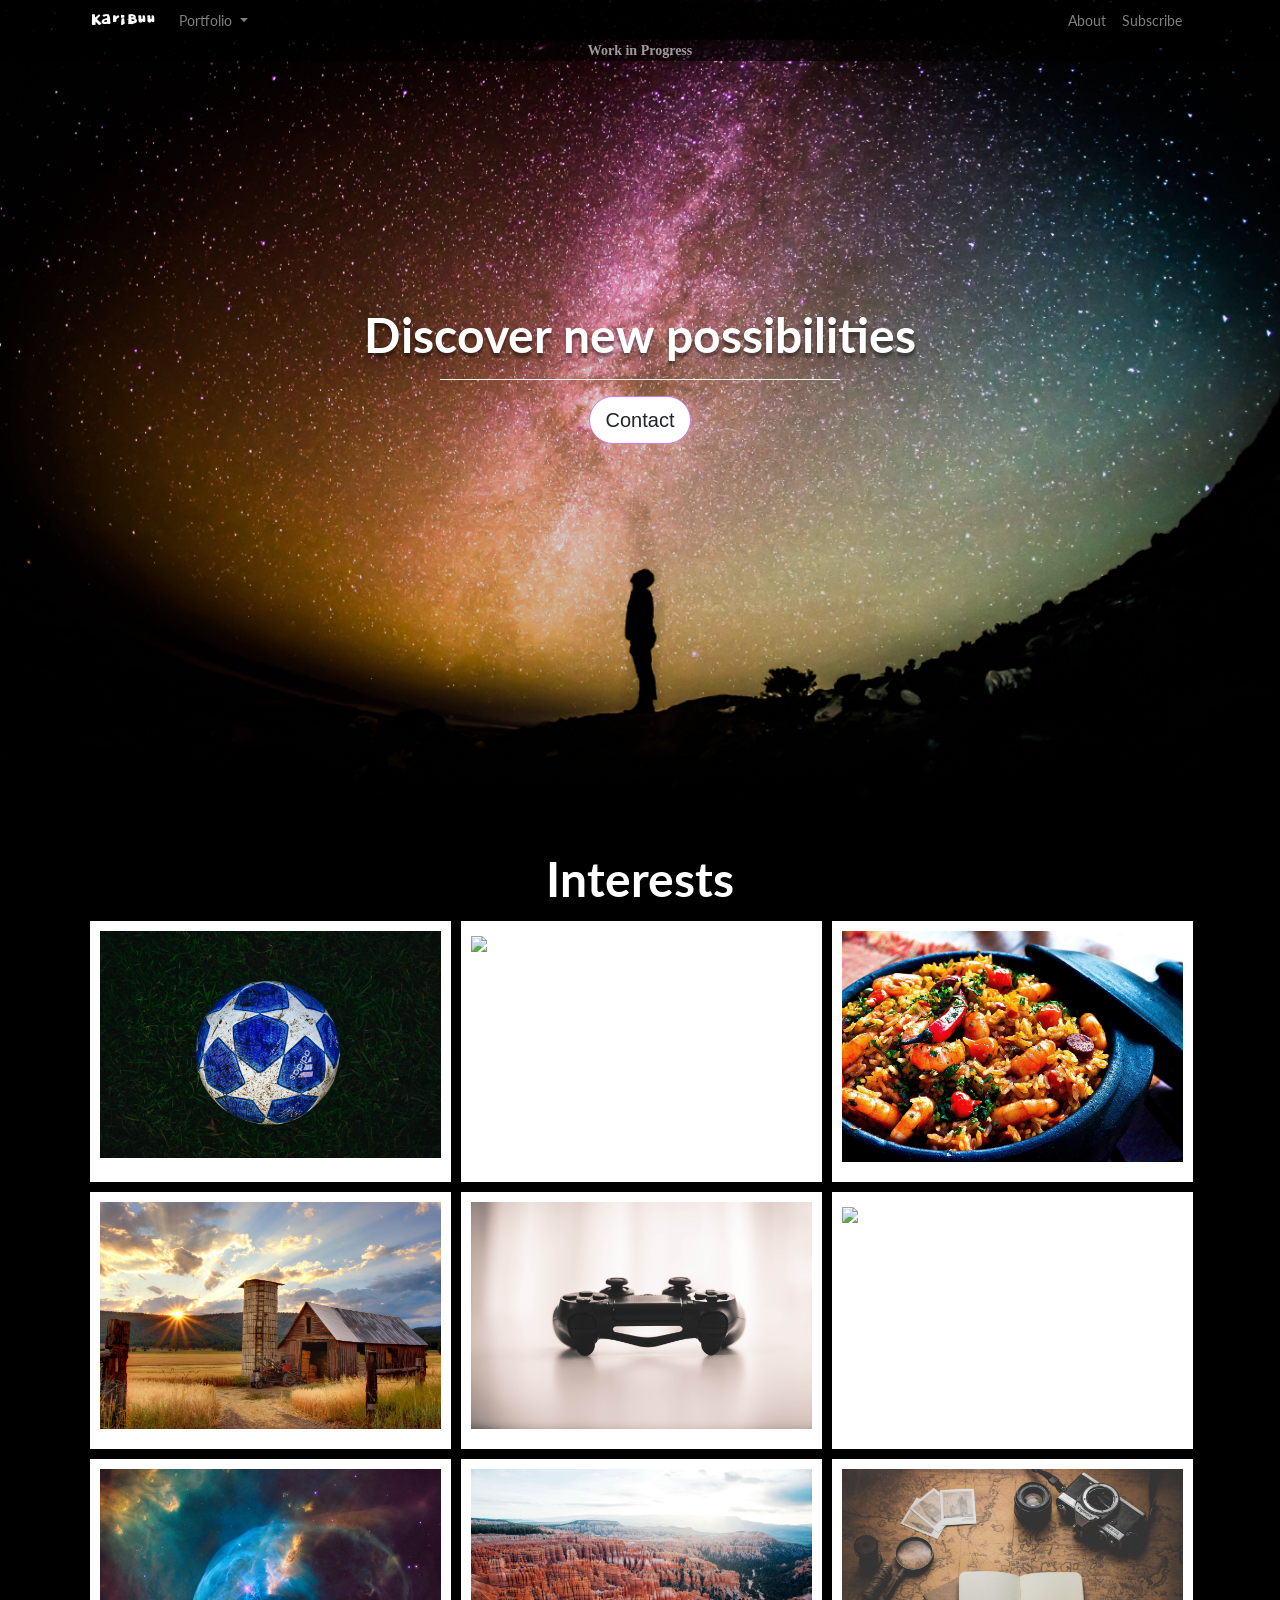
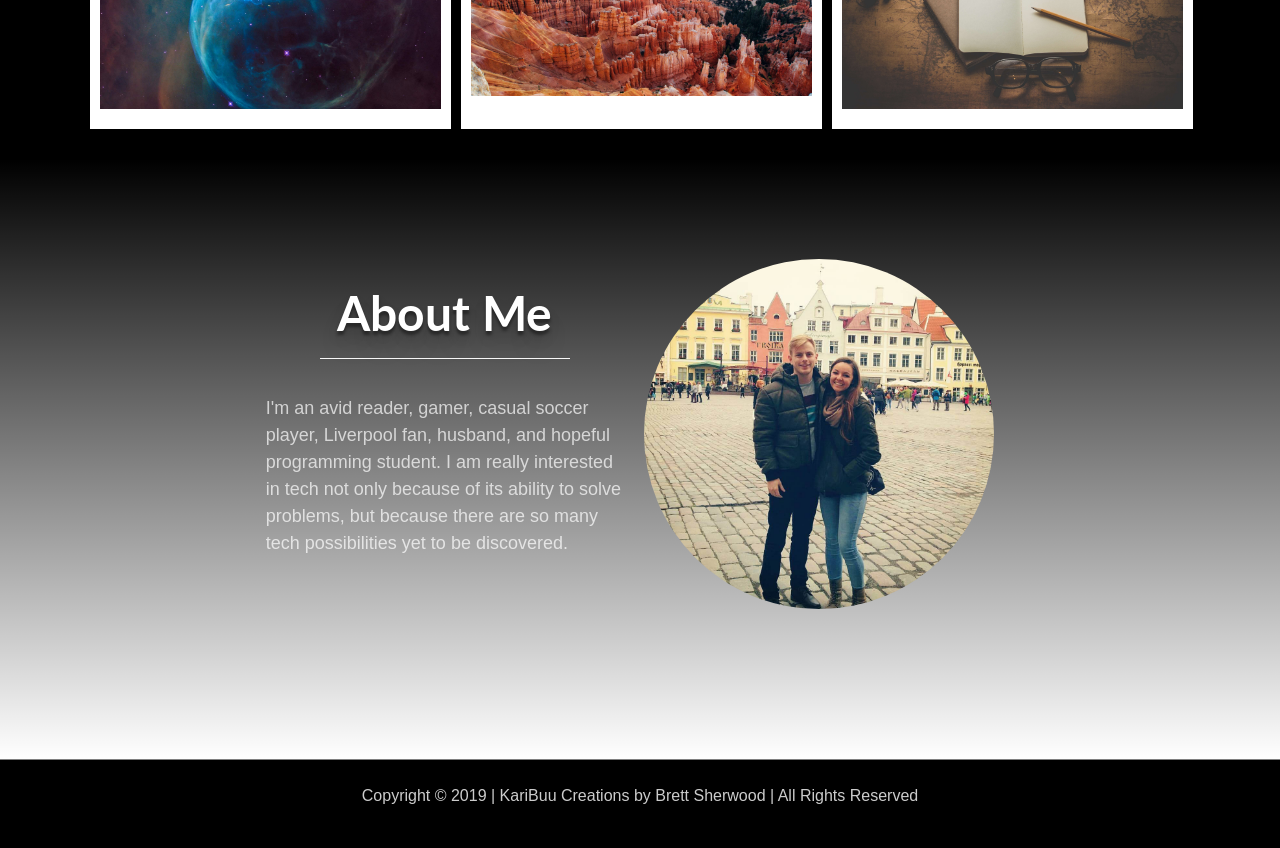
==== commit c76f16ea: "added alt tags to all photos" ====
--- a/index.html
+++ b/index.html
@@ -141,17 +141,15 @@
       <Section class="container">
         <h1>Interests</h1>
         <div class="zone blue grid-wrapper">
-          <div class="box zone rando"><img src="./photos/soccer.jpg" /></div>
-          <div class="box zone rando"><img src="./photos/books.jpg" /></div>
-          <div class="box zone rando"><img src="./photos/food.jpg" /></div>
-          <div class="box zone rando"><img src="./photos/farm.jpg" /></div>
-          <div class="box zone rando">
-            <img src="./photos/controller.jpg" />
-          </div>
-          <div class="box zone rando"><img src="./photos/codingPic.jpg" /></div>
-          <div class="box zone rando"><img src="./photos/space.jpeg" /></div>
-          <div class="box zone rando"><img src="./photos/camping2.jpg" /></div>
-          <div class="box zone rando"><img src="./photos/travel.jpg" /></div>
+          <div class="box zone rando"><img alt='Soccer' src="./photos/soccer.jpg" /></div>
+          <div class="box zone rando"><img alt='Reading' src="./photos/books.jpg" /></div>
+          <div class="box zone rando"><img alt='Eating' src="./photos/food.jpg" /></div>
+          <div class="box zone rando"><img alt='Farming' src="./photos/farm.jpg" /></div>
+          <div class="box zone rando"><img alt='Gaming' src="./photos/controller.jpg" /></div>
+          <div class="box zone rando"><img alt='Coding' src="./photos/codingPic.jpg" /></div>
+          <div class="box zone rando"><img alt='SciFi' src="./photos/space.jpeg" /></div>
+          <div class="box zone rando"><img alt='Camping' src="./photos/camping2.jpg" /></div>
+          <div class="box zone rando"><img alt='Traveling' src="./photos/travel.jpg" /></div>
         </div>
       </Section>
     </div>
